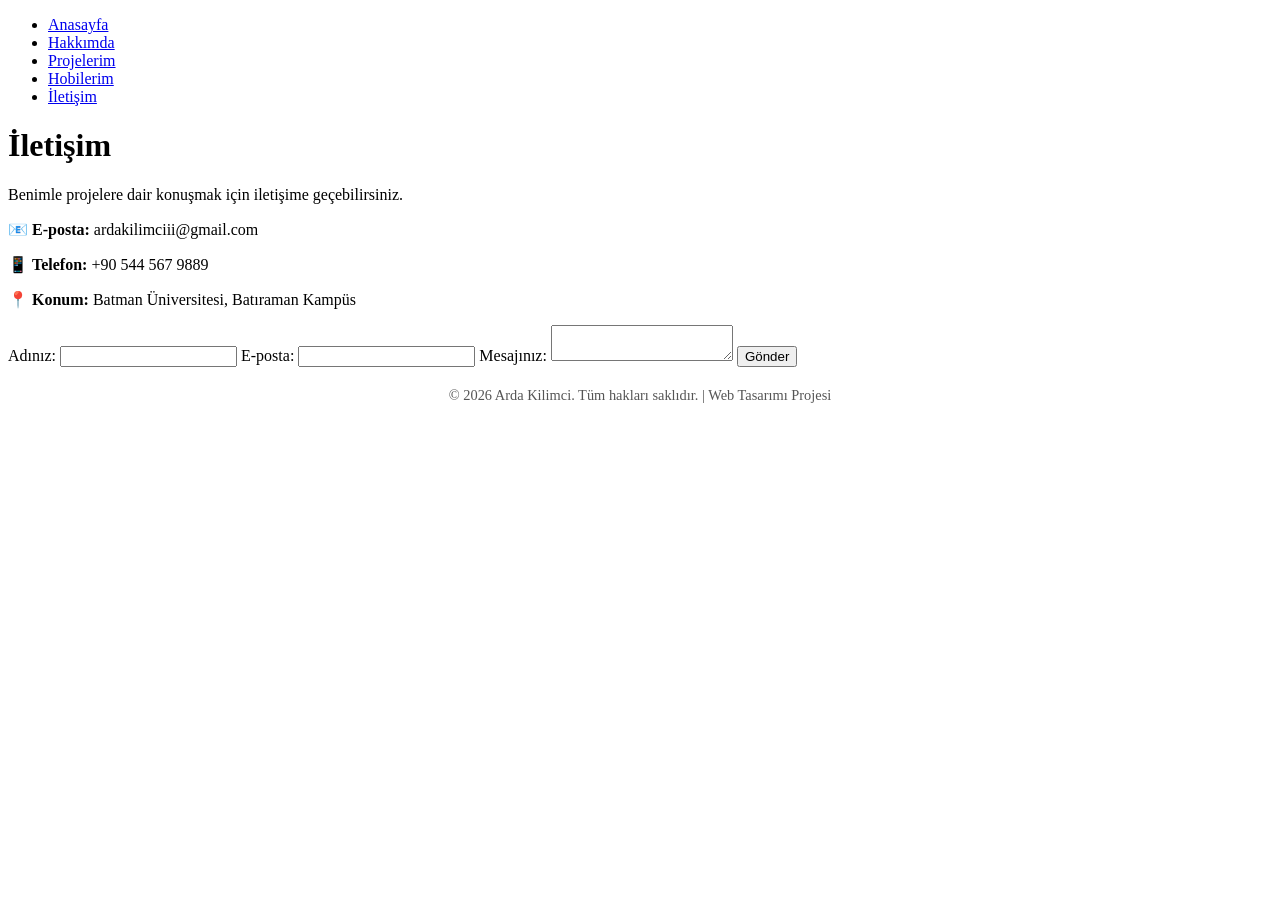
==== contact.html @ bcabe4a5 "Add files via upload" ====
<!DOCTYPE html>
<html lang="tr">
<head>
    <meta charset="UTF-8">
    <meta name="viewport" content="width=device-width, initial-scale=1.0">
    <title>İletişim</title>
    <link rel="stylesheet" href="css/style.css">
</head>
<script src="js/script.js"></script>
<body>

    <header>
        <nav>
            <ul>
                <li><a href="index.html">Anasayfa</a></li>
                <li><a href="about.html">Hakkımda</a></li>
                <li><a href="projects.html">Projelerim</a></li>
                <li><a href="hobbies.html">Hobilerim</a></li>
                <li><a href="contact.html">İletişim</a></li>
            </ul>
        </nav>
    </header>

    <main>
        <h1>İletişim</h1>
        <p class="subtitle">Benimle projelere dair konuşmak için iletişime geçebilirsiniz.</p>

        <!-- Hocanın istediği örnek iletişim bilgileri -->
        <div class="contact-info">
            <p>📧 <strong>E-posta:</strong> ardakilimciii@gmail.com</p>
            <p>📱 <strong>Telefon:</strong> +90 544 567 9889</p>
            <p>📍 <strong>Konum:</strong> Batman Üniversitesi, Batıraman Kampüs</p>
        </div>

        <form id="contactForm">
            <label for="name">Adınız:</label>
            <input type="text" id="name" name="name">

            <label for="email">E-posta:</label>
            <input type="email" id="email" name="email">

            <label for="message">Mesajınız:</label>
            <textarea id="message" name="message"></textarea>

            <button type="submit">Gönder</button>
        </form>
    </main>

    <script src="js/script.js"></script>

<footer style="text-align: center; padding: 20px; margin-top: auto; color: #555; font-size: 0.9rem;">
        &copy; 2026 Arda Kilimci. Tüm hakları saklıdır. | Web Tasarımı Projesi
    </footer>

</body>
</html>
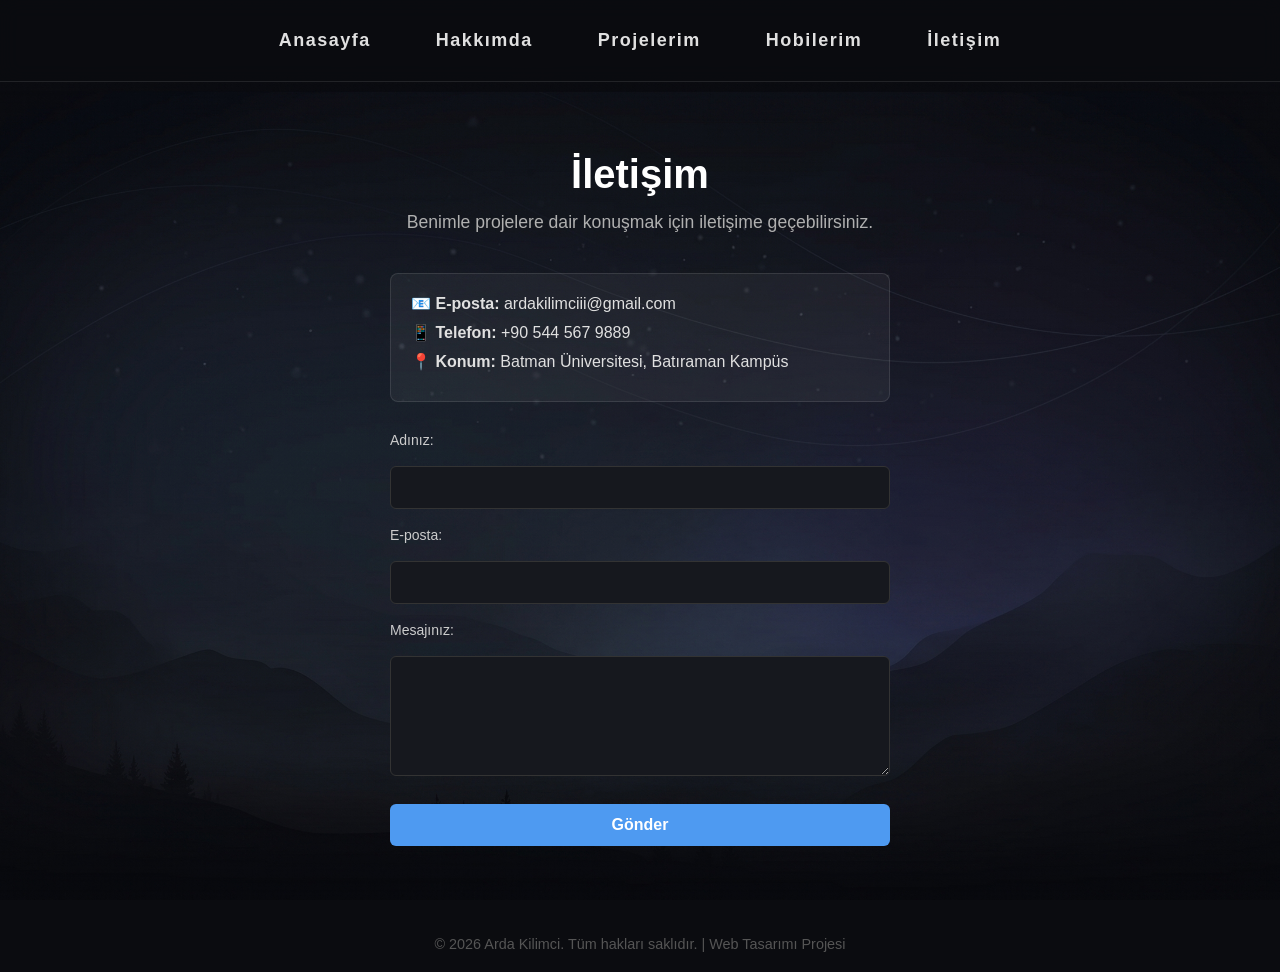
==== commit 18fb7ba5: "Add files via upload" ====
--- a/contact.html
+++ b/contact.html
@@ -34,19 +34,19 @@
 
         <form id="contactForm">
             <label for="name">Adınız:</label>
-            <input type="text" id="name" name="name">
+            <input type="text" id="name" name="name" required>
 
             <label for="email">E-posta:</label>
-            <input type="email" id="email" name="email">
+            <input type="email" id="email" name="email" required>
 
             <label for="message">Mesajınız:</label>
-            <textarea id="message" name="message"></textarea>
+            <textarea id="message" name="message" required></textarea>
 
             <button type="submit">Gönder</button>
         </form>
     </main>
 
-    <script src="js/script.js"></script>
+    <script src="script.js"></script>
 
 <footer style="text-align: center; padding: 20px; margin-top: auto; color: #555; font-size: 0.9rem;">
         &copy; 2026 Arda Kilimci. Tüm hakları saklıdır. | Web Tasarımı Projesi
--- a/css/style.css
+++ b/css/style.css
@@ -0,0 +1,373 @@
+/* --- GENEL AYARLAR --- */
+* {
+    margin: 0;
+    padding: 0;
+    box-sizing: border-box;
+    font-family: 'Segoe UI', Tahoma, Geneva, Verdana, sans-serif;
+}
+
+body {
+/* Arka Plan Görseli Ayarları */
+    background-image: url('../websitesiarkaplan.jpg');
+    background-size: cover;             /* Resmi ekranın tamamına yayar */
+    background-position: center center; /* Resmi yatayda ve dikeyde tam ortalar */
+    background-repeat: no-repeat;       /* Resmin yan yana tekrar etmesini engeller */
+    background-attachment: fixed;       /* Sayfayı aşağı kaydırsanız bile arka plan sabit kalır */
+    
+    background-color: #0b0c10; /* Görsel yüklenene kadar görünecek yedek renk */
+    color: #ffffff;
+    min-height: 100vh;
+    display: flex;
+    flex-direction: column;
+    align-items: center;
+}
+
+/* --- ÜST MENÜ (NAVBAR) --- */
+header {
+    width: 100%;
+    padding: 30px 0; /* Menüyü yukarıdan ve aşağıdan biraz daha genişlettik */
+    display: flex;
+    justify-content: center;
+    align-items: center;
+    border-bottom: 1px solid rgba(255, 255, 255, 0.1);
+    
+    /* Buzlu Cam (Glassmorphism) Efekti */
+    background: rgba(11, 12, 16, 0.6); 
+    backdrop-filter: blur(10px); 
+    -webkit-backdrop-filter: blur(10px);
+    
+    /* Menüyü sayfa kaysa bile en üstte sabit tutar */
+    position: sticky; 
+    top: 0;
+    z-index: 1000;
+}
+
+nav ul {
+    display: flex;
+    justify-content: center;
+    align-items: center;
+    list-style: none;
+    gap: 65px; /* Linklerin arasını iyice açıp ekrana yaydık (önceki 40px idi) */
+}
+
+nav ul li a {
+    color: #e0e0e0;
+    text-decoration: none;
+    font-size: 18px; /* Yazıları biraz daha büyüttük */
+    font-weight: 600; /* Biraz daha kalın ve tok durmasını sağladık */
+    letter-spacing: 1.5px; /* Harflerin arasına çok hafif boşluk koyduk, elit durur */
+    position: relative; /* Alt çizgi animasyonu için gerekli */
+    padding-bottom: 6px; /* Yazı ile alt çizgi arasına nefes payı bıraktık */
+    transition: color 0.3s ease;
+}
+
+/* Şık Alt Çizgi Animasyonu (Başlangıçta gizli ve ortada) */
+nav ul li a::after {
+    content: '';
+    position: absolute;
+    width: 0%;
+    height: 2px;
+    bottom: 0;
+    left: 50%;
+    transform: translateX(-50%);
+    background-color: #4e9af1; /* Mavi vurgu rengimiz */
+    transition: width 0.3s ease-in-out; /* Yumuşakça büyüme efekti */
+}
+
+/* Mouse ile üzerine gelince (Hover) */
+nav ul li a:hover {
+    color: #ffffff;
+    text-shadow: 0 0 10px rgba(78, 154, 241, 0.5); /* Yazıda hafif, havalı bir parlama */
+}
+
+nav ul li a:hover::after {
+    width: 100%; /* Alt çizgi ortadan başlayıp linkin sonuna kadar genişler */
+}
+
+/* --- ANA İÇERİK ALANI --- */
+main {
+    width: 90%;
+    max-width: 900px;
+    margin: 50px auto;
+    padding: 20px;
+    text-align: center;
+}
+
+h1 {
+    font-size: 2.5rem;
+    font-weight: 700;
+    margin-bottom: 15px;
+    color: #ffffff;
+}
+
+.subtitle {
+    font-size: 1.1rem;
+    color: #b0b0b0;
+    margin-bottom: 40px;
+}
+
+/* --- HAKKIMDA SAYFASI STİLLERİ --- */
+.about-container {
+    display: flex;
+    flex-wrap: wrap;
+    gap: 40px;
+    align-items: center;
+    text-align: left;
+    background: rgba(255, 255, 255, 0.03);
+    padding: 40px;
+    border-radius: 12px;
+    border: 1px solid rgba(255, 255, 255, 0.08);
+}
+
+.about-image img {
+    width: 200px;
+    height: 200px;
+    border-radius: 50%;
+    object-fit: cover;
+    border: 3px solid #4e9af1;
+}
+
+.about-text {
+    flex: 1;
+}
+
+.about-text h2 {
+    font-size: 1.4rem;
+    color: #4e9af1;
+    margin-top: 20px;
+    margin-bottom: 8px;
+}
+
+.about-text p {
+    color: #ccc;
+    line-height: 1.6;
+}
+
+.skills-grid {
+    display: grid;
+    grid-template-columns: repeat(auto-fit, minmax(130px, 1fr));
+    gap: 12px;
+    margin-top: 15px;
+}
+
+.skill-card {
+    background: #16181e;
+    padding: 10px 15px;
+    border-radius: 8px;
+    border: 1px solid #333;
+    font-size: 14px;
+    text-align: center;
+}
+
+/* --- PROJELERİM SAYFASI STİLLERİ (DİNAMİK BÜYÜME EFEKTİ) --- */
+.projects-grid {
+    display: grid;
+    grid-template-columns: repeat(auto-fit, minmax(250px, 1fr));
+    gap: 25px;
+}
+
+.project-card {
+    background: rgba(255, 255, 255, 0.03);
+    border: 1px solid rgba(255, 255, 255, 0.08);
+    border-radius: 12px;
+    padding: 20px;
+    text-align: left;
+    transition: transform 0.3s ease, border-color 0.3s ease; /* Büyüme animasyonu */
+}
+
+/* Hocanın istediği Dinamik Özellik: Üzerine gelince büyür */
+.project-card:hover {
+    transform: translateY(-8px) scale(1.02);
+    border-color: #4e9af1;
+}
+
+.project-card img {
+    width: 100%;
+    height: 160px;
+    object-fit: cover;
+    border-radius: 8px;
+    margin-bottom: 15px;
+}
+
+.project-card h3 {
+    font-size: 1.3rem;
+    margin-bottom: 10px;
+    color: #fff;
+}
+
+.project-card p {
+    font-size: 0.95rem;
+    color: #aaa;
+    line-height: 1.5;
+    margin-bottom: 15px;
+}
+
+.project-link {
+    color: #4e9af1;
+    text-decoration: none;
+    font-weight: 600;
+    font-size: 0.9rem;
+}
+
+/* --- İLETİŞİM FORMU STİLLERİ --- */
+form {
+    display: flex;
+    flex-direction: column;
+    gap: 18px;
+    margin: 30px auto 0 auto;
+    max-width: 500px;
+    text-align: left;
+}
+
+label {
+    font-size: 14px;
+    color: #cccccc;
+}
+
+input[type="text"],
+input[type="email"],
+textarea {
+    width: 100%;
+    padding: 12px 15px;
+    border-radius: 6px;
+    border: 1px solid #333333;
+    background-color: #16181e;
+    color: #ffffff;
+    font-size: 15px;
+    outline: none;
+    transition: border-color 0.3s ease;
+}
+
+input[type="text"]:focus,
+input[type="email"]:focus,
+textarea:focus {
+    border-color: #4e9af1;
+}
+
+textarea {
+    resize: vertical;
+    min-height: 120px;
+}
+
+button[type="submit"] {
+    padding: 12px 20px;
+    background-color: #4e9af1;
+    color: #ffffff;
+    border: none;
+    border-radius: 6px;
+    font-size: 16px;
+    font-weight: 600;
+    cursor: pointer;
+    transition: background-color 0.3s ease;
+    margin-top: 10px;
+}
+
+button[type="submit"]:hover {
+    background-color: #357abd;
+}
+/* --- HOBİLER SAYFASI STİLLERİ --- */
+.hobbies-grid {
+    display: grid;
+    grid-template-columns: repeat(auto-fit, minmax(250px, 1fr));
+    gap: 25px;
+}
+
+.hobby-card {
+    background: rgba(255, 255, 255, 0.03);
+    border: 1px solid rgba(255, 255, 255, 0.08);
+    border-radius: 12px;
+    padding: 20px;
+    text-align: left;
+    cursor: pointer;
+    transition: transform 0.3s ease, border-color 0.3s ease;
+}
+
+.hobby-card:hover {
+    transform: translateY(-5px);
+    border-color: #4e9af1;
+}
+
+.hobby-card img {
+    width: 100%;
+    height: 160px;
+    object-fit: cover;
+    border-radius: 8px;
+    margin-bottom: 15px;
+}
+
+.hobby-card h3 {
+    font-size: 1.2rem;
+    margin-bottom: 8px;
+    color: #fff;
+}
+
+.hobby-card p {
+    font-size: 0.95rem;
+    color: #aaa;
+}
+
+/* Dinamik Gizli Detay Alanı */
+.hobby-details {
+    display: none; /* Başlangıçta gizli */
+    margin-top: 15px;
+    padding-top: 10px;
+    border-top: 1px dashed rgba(255, 255, 255, 0.2);
+    color: #4e9af1 !important;
+}
+/* --- SAYFA GEÇİŞ ANİMASYONU --- */
+@keyframes sayfaGiris {
+    from {
+        opacity: 0; /* Tamamen görünmez başlar */
+        transform: translateY(30px); /* 30 piksel aşağıdan başlar */
+    }
+    to {
+        opacity: 1; /* Tamamen görünür olur */
+        transform: translateY(0); /* Kendi orijinal konumuna oturur */
+    }
+}
+
+/* Animasyonu sayfanın ana içeriğine (main) uygula */
+main {
+    animation: sayfaGiris 0.7s ease-out forwards;
+}
+/* --- ANA SAYFA ÖZEL TASARIMI --- */
+.home-title {
+    font-size: 3.8rem; /* Yazıyı çok daha büyük ve heybetli yapar */
+    font-weight: 700;
+    letter-spacing: 2px; /* Harflerin arasını hafif açar, çok şık durur */
+    margin-bottom: 20px;
+    color: #ffffff;
+}
+
+.home-subtitle {
+    font-size: 1.5rem; /* Alt başlığı da büyüttük */
+    color: #b0b0b0;
+    margin-bottom: 40px;
+}
+
+.academic-note {
+    font-size: 1rem;
+    color: #7a7a7a; /* Dikkat dağıtmayan, hafif silik şık bir gri */
+    font-style: italic;
+    max-width: 600px;
+    margin: 0 auto; /* Tam ortalar */
+    padding-top: 25px;
+    border-top: 1px solid rgba(255, 255, 255, 0.1); /* Üstüne ince bir çizgi çeker */
+    line-height: 1.6;
+}
+/* --- İLETİŞİM BİLGİLERİ KUTUSU --- */
+.contact-info {
+    background: rgba(255, 255, 255, 0.05);
+    border: 1px solid rgba(255, 255, 255, 0.1);
+    padding: 20px;
+    border-radius: 8px;
+    margin: 0 auto 25px auto;
+    max-width: 500px;
+    text-align: left;
+}
+
+.contact-info p {
+    color: #e0e0e0;
+    margin-bottom: 10px;
+    font-size: 1rem;
+}
